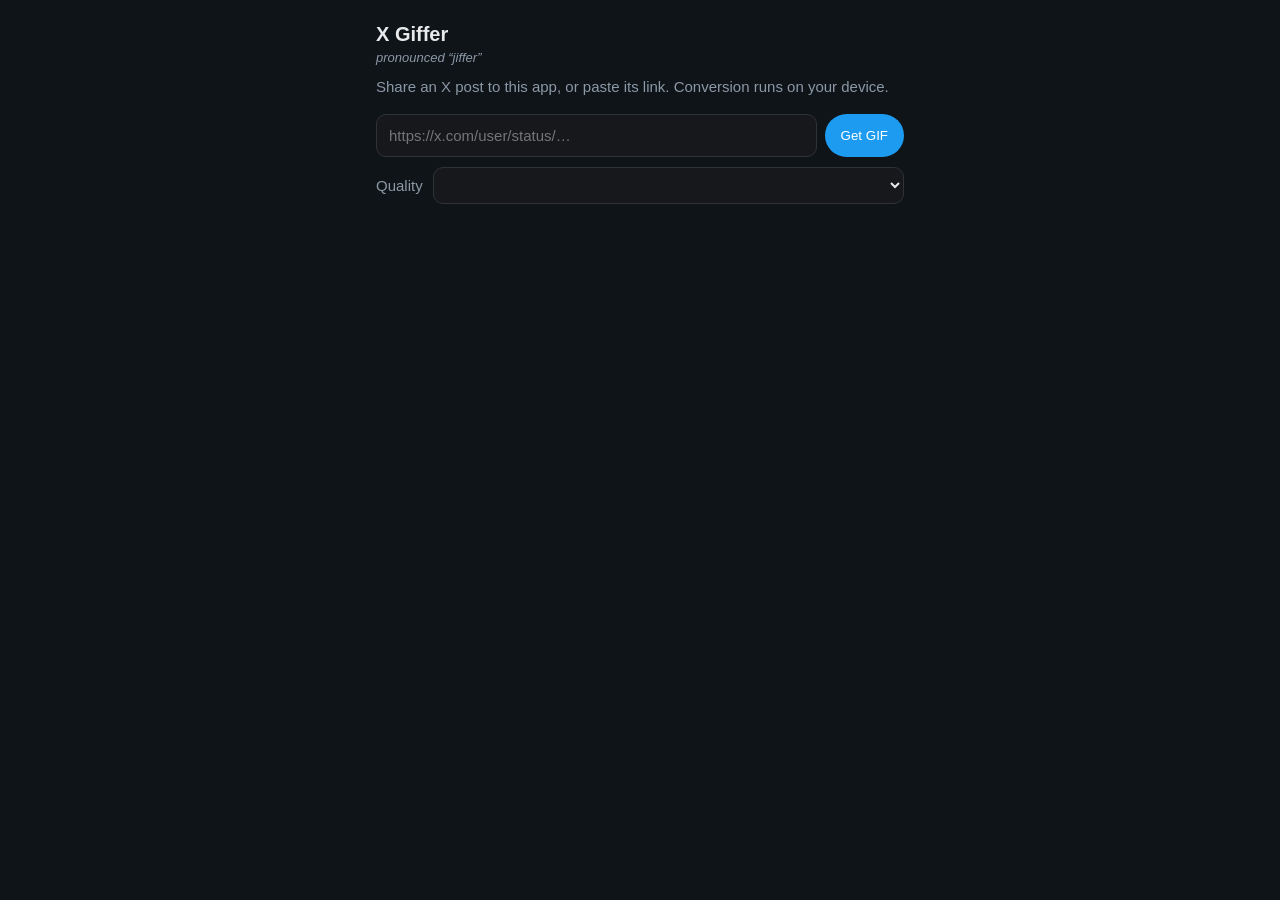
==== pwa/index.html @ eded43b6 "Rename to X Giffer (pronounced "jiffer") Co-Authored-By: Claude Opus 5.5 <noreply@anthropic.com>" ====
<!doctype html>
<html lang="en">
  <head>
    <meta charset="utf-8" />
    <meta name="viewport" content="width=device-width, initial-scale=1" />
    <meta name="theme-color" content="#0f1419" />
    <title>X Giffer</title>
    <link rel="manifest" href="manifest.webmanifest" />
    <link rel="icon" href="icons/icon.svg" />
    <style>
      :root {
        --bg: #0f1419; --fg: #e7e9ea; --muted: #8b98a5; --line: #2f3336;
        --accent: #1d9bf0; --card: #16181c; --err: #f4212e;
      }
      * { box-sizing: border-box; }
      body {
        margin: 0; background: var(--bg); color: var(--fg);
        font: 15px/1.45 -apple-system, BlinkMacSystemFont, "Segoe UI", Roboto, sans-serif;
      }
      main { max-width: 560px; margin: 0 auto; padding: 20px 16px 40px; }
      h1 { font-size: 20px; margin: 0; }
      p.tagline { margin: 0 0 8px; color: var(--muted); font-size: 13px; font-style: italic; }
      p.lead { color: var(--muted); margin: 0 0 16px; }
      form { display: flex; gap: 8px; }
      input[type="url"], input[type="text"] {
        flex: 1; min-width: 0; padding: 10px 12px; border-radius: 10px;
        border: 1px solid var(--line); background: var(--card); color: var(--fg); font: inherit;
      }
      button, a.btn {
        padding: 10px 16px; border-radius: 999px; border: 0; background: var(--accent);
        color: #fff; font: 700 14px/1.2 inherit; cursor: pointer; text-decoration: none;
        display: inline-flex; align-items: center; justify-content: center;
      }
      button.secondary, a.btn.secondary { background: transparent; border: 1px solid var(--line); color: var(--fg); }
      button:disabled { opacity: 0.5; cursor: progress; }
      #status { min-height: 1.5em; margin: 14px 0; color: var(--muted); }
      #status.error { color: var(--err); }
      progress { width: 100%; height: 6px; accent-color: var(--accent); }
      .result { background: var(--card); border: 1px solid var(--line); border-radius: 16px; padding: 12px; margin-top: 12px; }
      .result img { display: block; width: 100%; border-radius: 10px; background: #000; }
      .result .meta { color: var(--muted); font-size: 13px; margin: 8px 0; }
      .actions { display: flex; gap: 8px; flex-wrap: wrap; }
      label.preset { display: flex; align-items: center; gap: 10px; margin-top: 10px; color: var(--muted); }
      label.preset select {
        flex: 1; min-width: 0; padding: 8px 10px; border-radius: 10px; font: inherit;
        border: 1px solid var(--line); background: var(--card); color: var(--fg);
      }
    </style>
  </head>
  <body>
    <main>
      <h1>X Giffer</h1>
      <p class="tagline">pronounced &ldquo;jiffer&rdquo;</p>
      <p class="lead">Share an X post to this app, or paste its link. Conversion runs on your device.</p>
      <form id="form">
        <input id="link" type="text" inputmode="url" placeholder="https://x.com/user/status/…" autocomplete="off" />
        <button id="go" type="submit">Get GIF</button>
      </form>
      <label class="preset">Quality <select id="preset"></select></label>
      <div id="status"></div>
      <progress id="progress" hidden max="1" value="0"></progress>
      <div id="results"></div>
    </main>
    <script type="module" src="app.js"></script>
  </body>
</html>
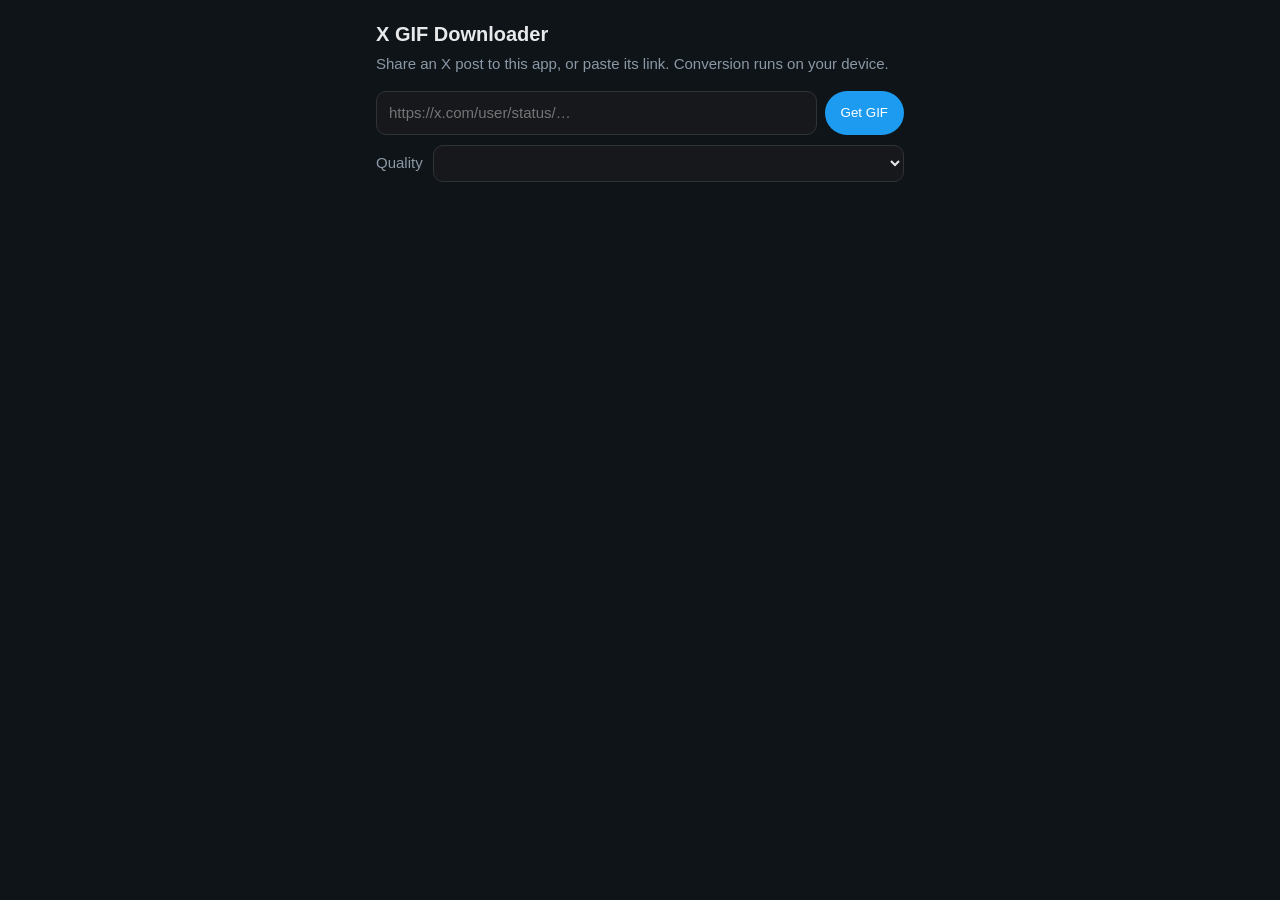
==== commit 0e7ce04a: "Quality presets and source-accurate frame timing Replace the fps/width/colour number fields with a p" ====
--- a/pwa/index.html
+++ b/pwa/index.html
@@ -4,7 +4,7 @@
     <meta charset="utf-8" />
     <meta name="viewport" content="width=device-width, initial-scale=1" />
     <meta name="theme-color" content="#0f1419" />
-    <title>X Giffer</title>
+    <title>X GIF Downloader</title>
     <link rel="manifest" href="manifest.webmanifest" />
     <link rel="icon" href="icons/icon.svg" />
     <style>
@@ -18,8 +18,7 @@
         font: 15px/1.45 -apple-system, BlinkMacSystemFont, "Segoe UI", Roboto, sans-serif;
       }
       main { max-width: 560px; margin: 0 auto; padding: 20px 16px 40px; }
-      h1 { font-size: 20px; margin: 0; }
-      p.tagline { margin: 0 0 8px; color: var(--muted); font-size: 13px; font-style: italic; }
+      h1 { font-size: 20px; margin: 0 0 4px; }
       p.lead { color: var(--muted); margin: 0 0 16px; }
       form { display: flex; gap: 8px; }
       input[type="url"], input[type="text"] {
@@ -49,8 +48,7 @@
   </head>
   <body>
     <main>
-      <h1>X Giffer</h1>
-      <p class="tagline">pronounced &ldquo;jiffer&rdquo;</p>
+      <h1>X GIF Downloader</h1>
       <p class="lead">Share an X post to this app, or paste its link. Conversion runs on your device.</p>
       <form id="form">
         <input id="link" type="text" inputmode="url" placeholder="https://x.com/user/status/…" autocomplete="off" />
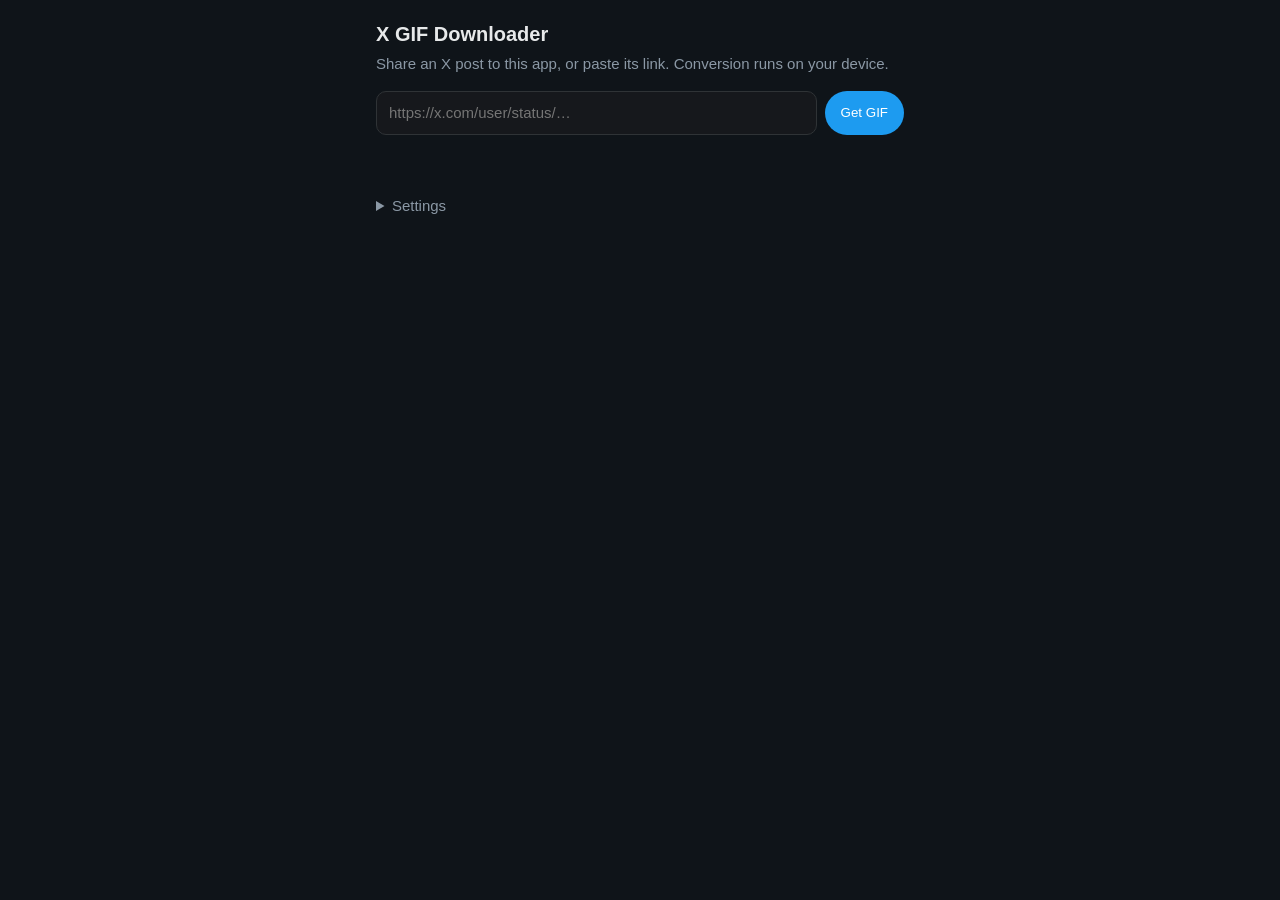
==== commit 10a7d6ab: "Firefox extension + Android share PWA for downloading X GIFs Extension adds GIF/MP4 buttons to X GIF" ====
--- a/pwa/index.html
+++ b/pwa/index.html
@@ -39,11 +39,9 @@
       .result img { display: block; width: 100%; border-radius: 10px; background: #000; }
       .result .meta { color: var(--muted); font-size: 13px; margin: 8px 0; }
       .actions { display: flex; gap: 8px; flex-wrap: wrap; }
-      label.preset { display: flex; align-items: center; gap: 10px; margin-top: 10px; color: var(--muted); }
-      label.preset select {
-        flex: 1; min-width: 0; padding: 8px 10px; border-radius: 10px; font: inherit;
-        border: 1px solid var(--line); background: var(--card); color: var(--fg);
-      }
+      details { margin-top: 24px; color: var(--muted); }
+      details label { display: flex; justify-content: space-between; align-items: center; gap: 8px; margin: 8px 0; }
+      details input { width: 90px; padding: 6px 8px; border-radius: 8px; border: 1px solid var(--line); background: var(--card); color: var(--fg); }
     </style>
   </head>
   <body>
@@ -54,10 +52,15 @@
         <input id="link" type="text" inputmode="url" placeholder="https://x.com/user/status/…" autocomplete="off" />
         <button id="go" type="submit">Get GIF</button>
       </form>
-      <label class="preset">Quality <select id="preset"></select></label>
       <div id="status"></div>
       <progress id="progress" hidden max="1" value="0"></progress>
       <div id="results"></div>
+      <details>
+        <summary>Settings</summary>
+        <label>Frames per second <input id="fps" type="number" min="1" max="50" /></label>
+        <label>Max width (px, 0 = original) <input id="maxWidth" type="number" min="0" step="10" /></label>
+        <label>Colors per frame <input id="colors" type="number" min="2" max="256" /></label>
+      </details>
     </main>
     <script type="module" src="app.js"></script>
   </body>
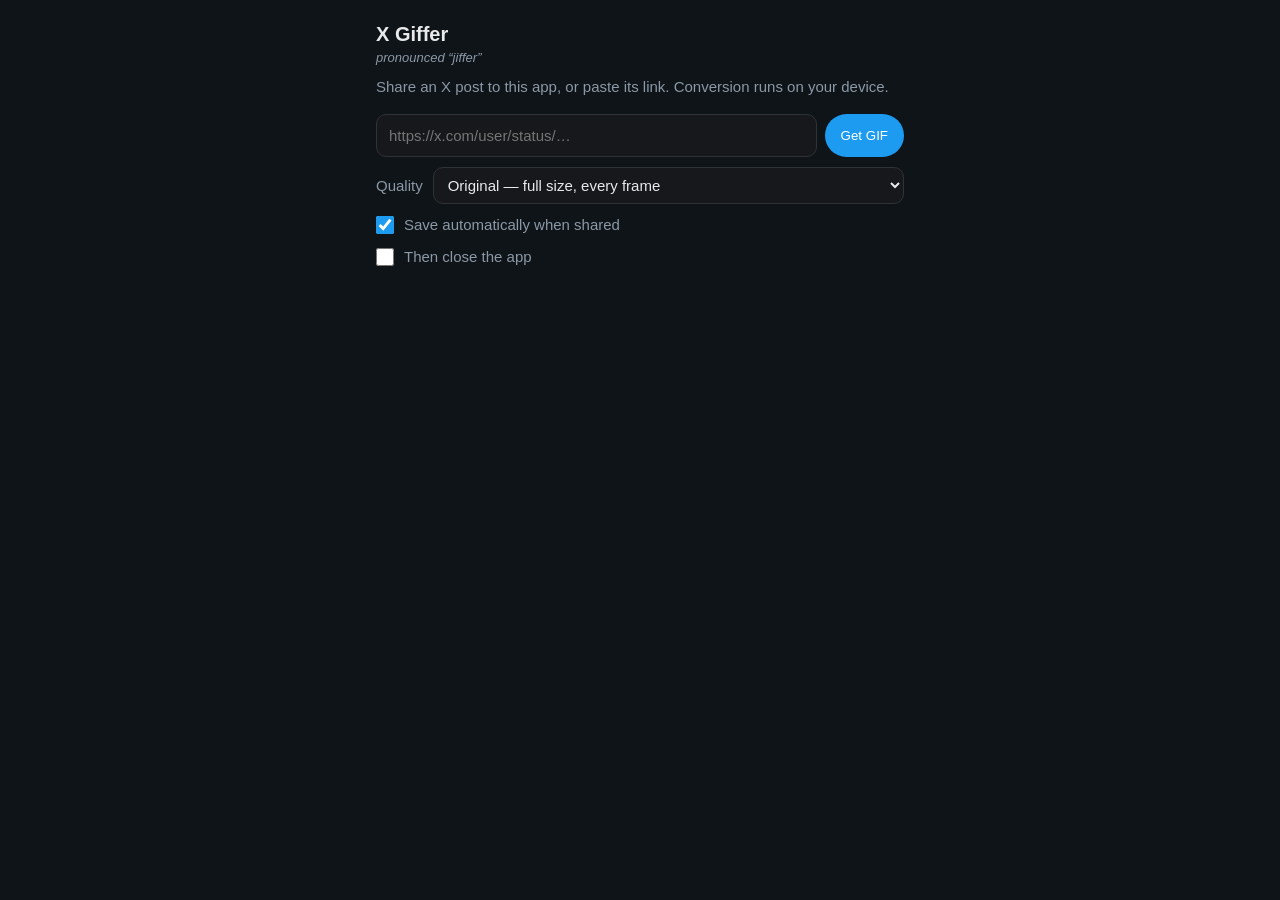
==== commit bb36e07d: "PWA: save shared GIFs automatically, optionally close after A share launch now converts with the sav" ====
--- a/pwa/index.html
+++ b/pwa/index.html
@@ -4,7 +4,7 @@
     <meta charset="utf-8" />
     <meta name="viewport" content="width=device-width, initial-scale=1" />
     <meta name="theme-color" content="#0f1419" />
-    <title>X GIF Downloader</title>
+    <title>X Giffer</title>
     <link rel="manifest" href="manifest.webmanifest" />
     <link rel="icon" href="icons/icon.svg" />
     <style>
@@ -18,7 +18,8 @@
         font: 15px/1.45 -apple-system, BlinkMacSystemFont, "Segoe UI", Roboto, sans-serif;
       }
       main { max-width: 560px; margin: 0 auto; padding: 20px 16px 40px; }
-      h1 { font-size: 20px; margin: 0 0 4px; }
+      h1 { font-size: 20px; margin: 0; }
+      p.tagline { margin: 0 0 8px; color: var(--muted); font-size: 13px; font-style: italic; }
       p.lead { color: var(--muted); margin: 0 0 16px; }
       form { display: flex; gap: 8px; }
       input[type="url"], input[type="text"] {
@@ -39,28 +40,31 @@
       .result img { display: block; width: 100%; border-radius: 10px; background: #000; }
       .result .meta { color: var(--muted); font-size: 13px; margin: 8px 0; }
       .actions { display: flex; gap: 8px; flex-wrap: wrap; }
-      details { margin-top: 24px; color: var(--muted); }
-      details label { display: flex; justify-content: space-between; align-items: center; gap: 8px; margin: 8px 0; }
-      details input { width: 90px; padding: 6px 8px; border-radius: 8px; border: 1px solid var(--line); background: var(--card); color: var(--fg); }
+      label.preset { display: flex; align-items: center; gap: 10px; margin-top: 10px; color: var(--muted); }
+      label.preset select {
+        flex: 1; min-width: 0; padding: 8px 10px; border-radius: 10px; font: inherit;
+        border: 1px solid var(--line); background: var(--card); color: var(--fg);
+      }
+      label.toggle { display: flex; align-items: center; gap: 10px; margin-top: 10px; color: var(--muted); }
+      label.toggle input { width: 18px; height: 18px; margin: 0; accent-color: var(--accent); }
+      label.toggle:has(input:disabled) { opacity: 0.5; }
     </style>
   </head>
   <body>
     <main>
-      <h1>X GIF Downloader</h1>
+      <h1>X Giffer</h1>
+      <p class="tagline">pronounced &ldquo;jiffer&rdquo;</p>
       <p class="lead">Share an X post to this app, or paste its link. Conversion runs on your device.</p>
       <form id="form">
         <input id="link" type="text" inputmode="url" placeholder="https://x.com/user/status/…" autocomplete="off" />
         <button id="go" type="submit">Get GIF</button>
       </form>
+      <label class="preset">Quality <select id="preset"></select></label>
+      <label class="toggle"><input id="autosave" type="checkbox" /> Save automatically when shared</label>
+      <label class="toggle"><input id="autoclose" type="checkbox" /> Then close the app</label>
       <div id="status"></div>
       <progress id="progress" hidden max="1" value="0"></progress>
       <div id="results"></div>
-      <details>
-        <summary>Settings</summary>
-        <label>Frames per second <input id="fps" type="number" min="1" max="50" /></label>
-        <label>Max width (px, 0 = original) <input id="maxWidth" type="number" min="0" step="10" /></label>
-        <label>Colors per frame <input id="colors" type="number" min="2" max="256" /></label>
-      </details>
     </main>
     <script type="module" src="app.js"></script>
   </body>
